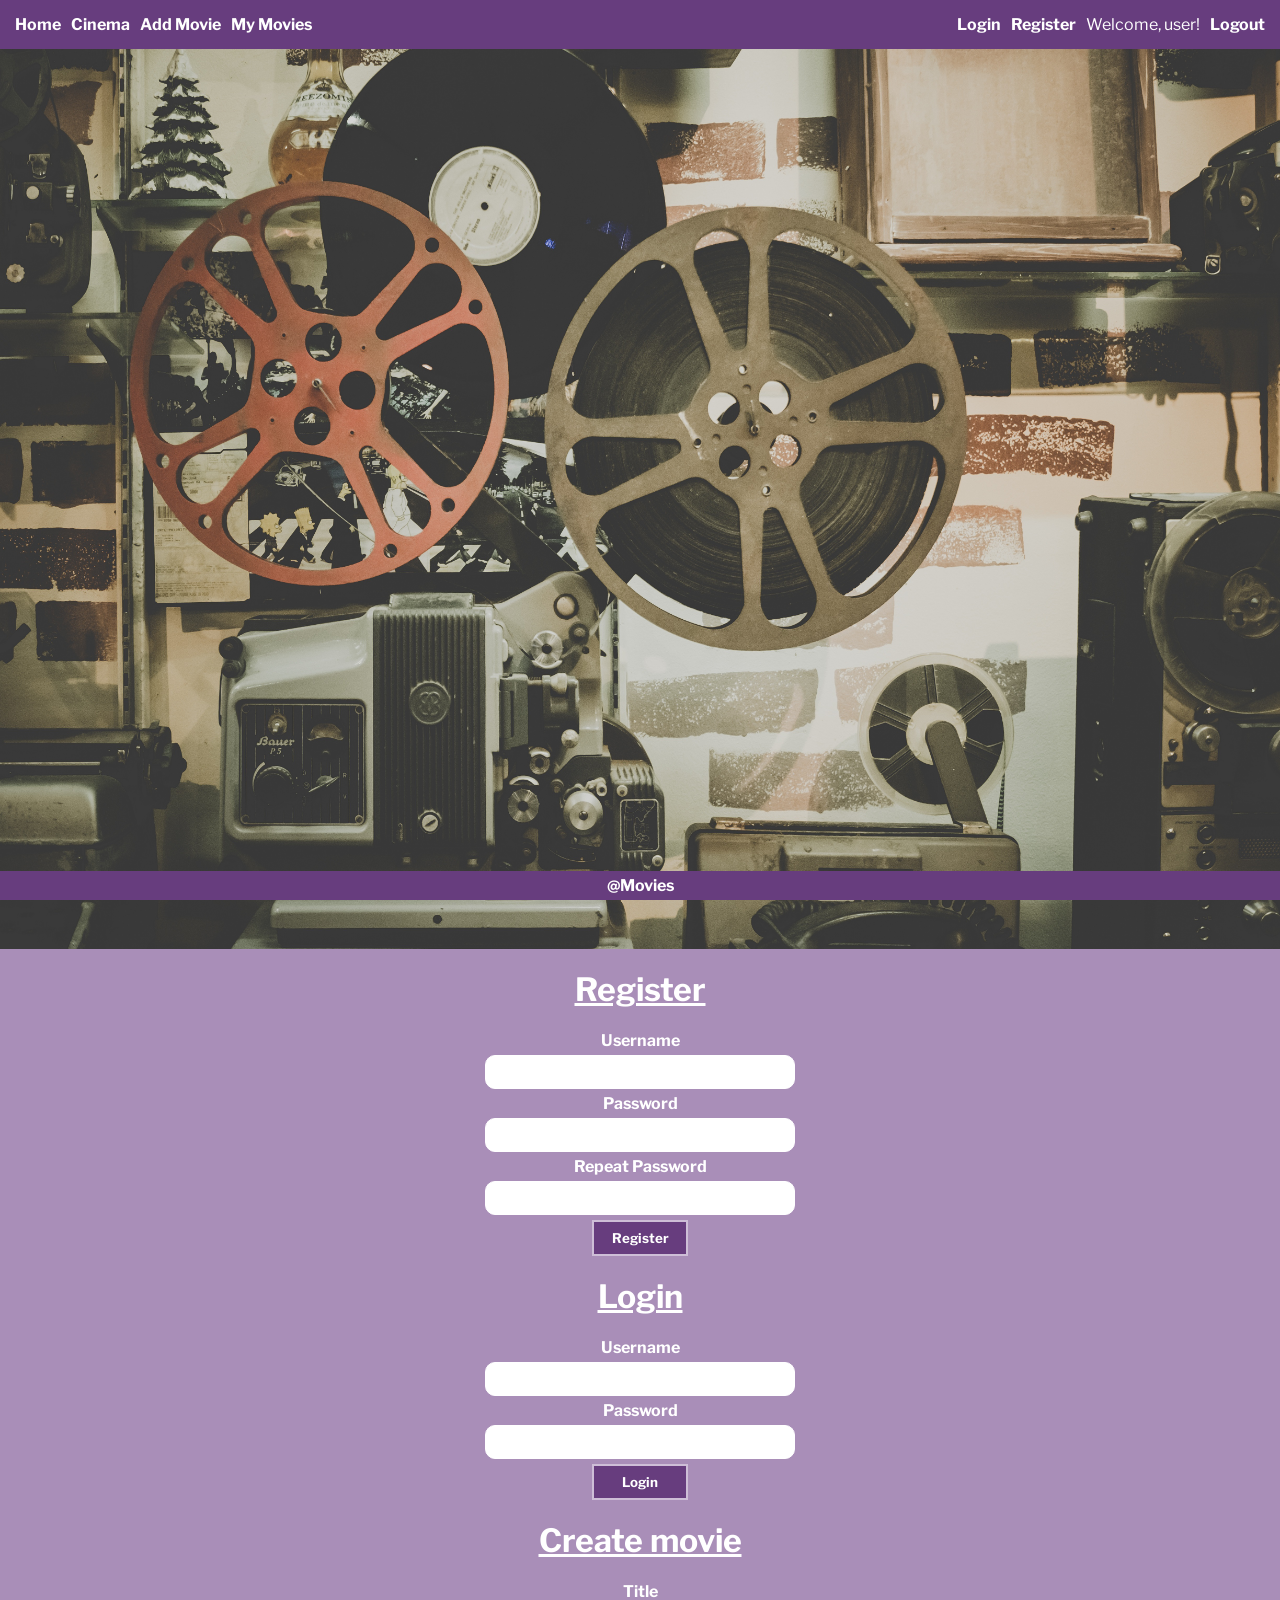
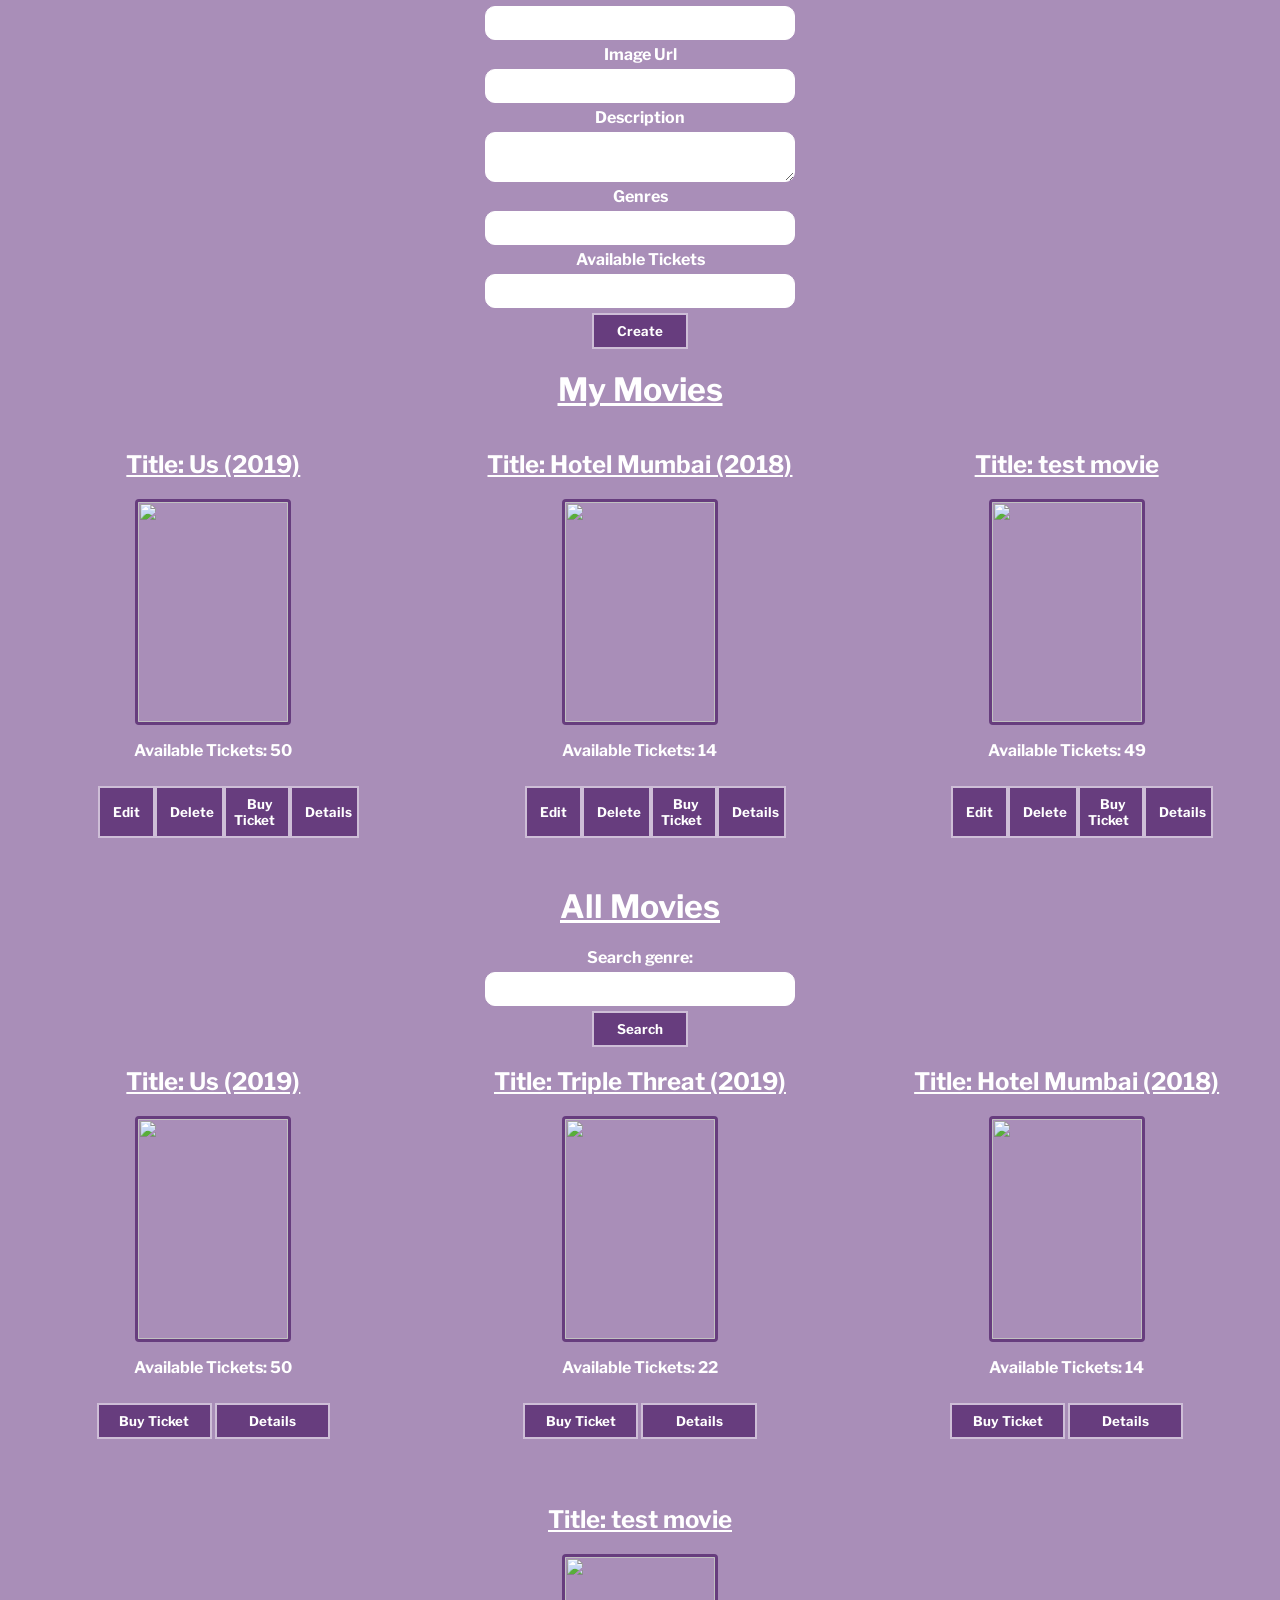
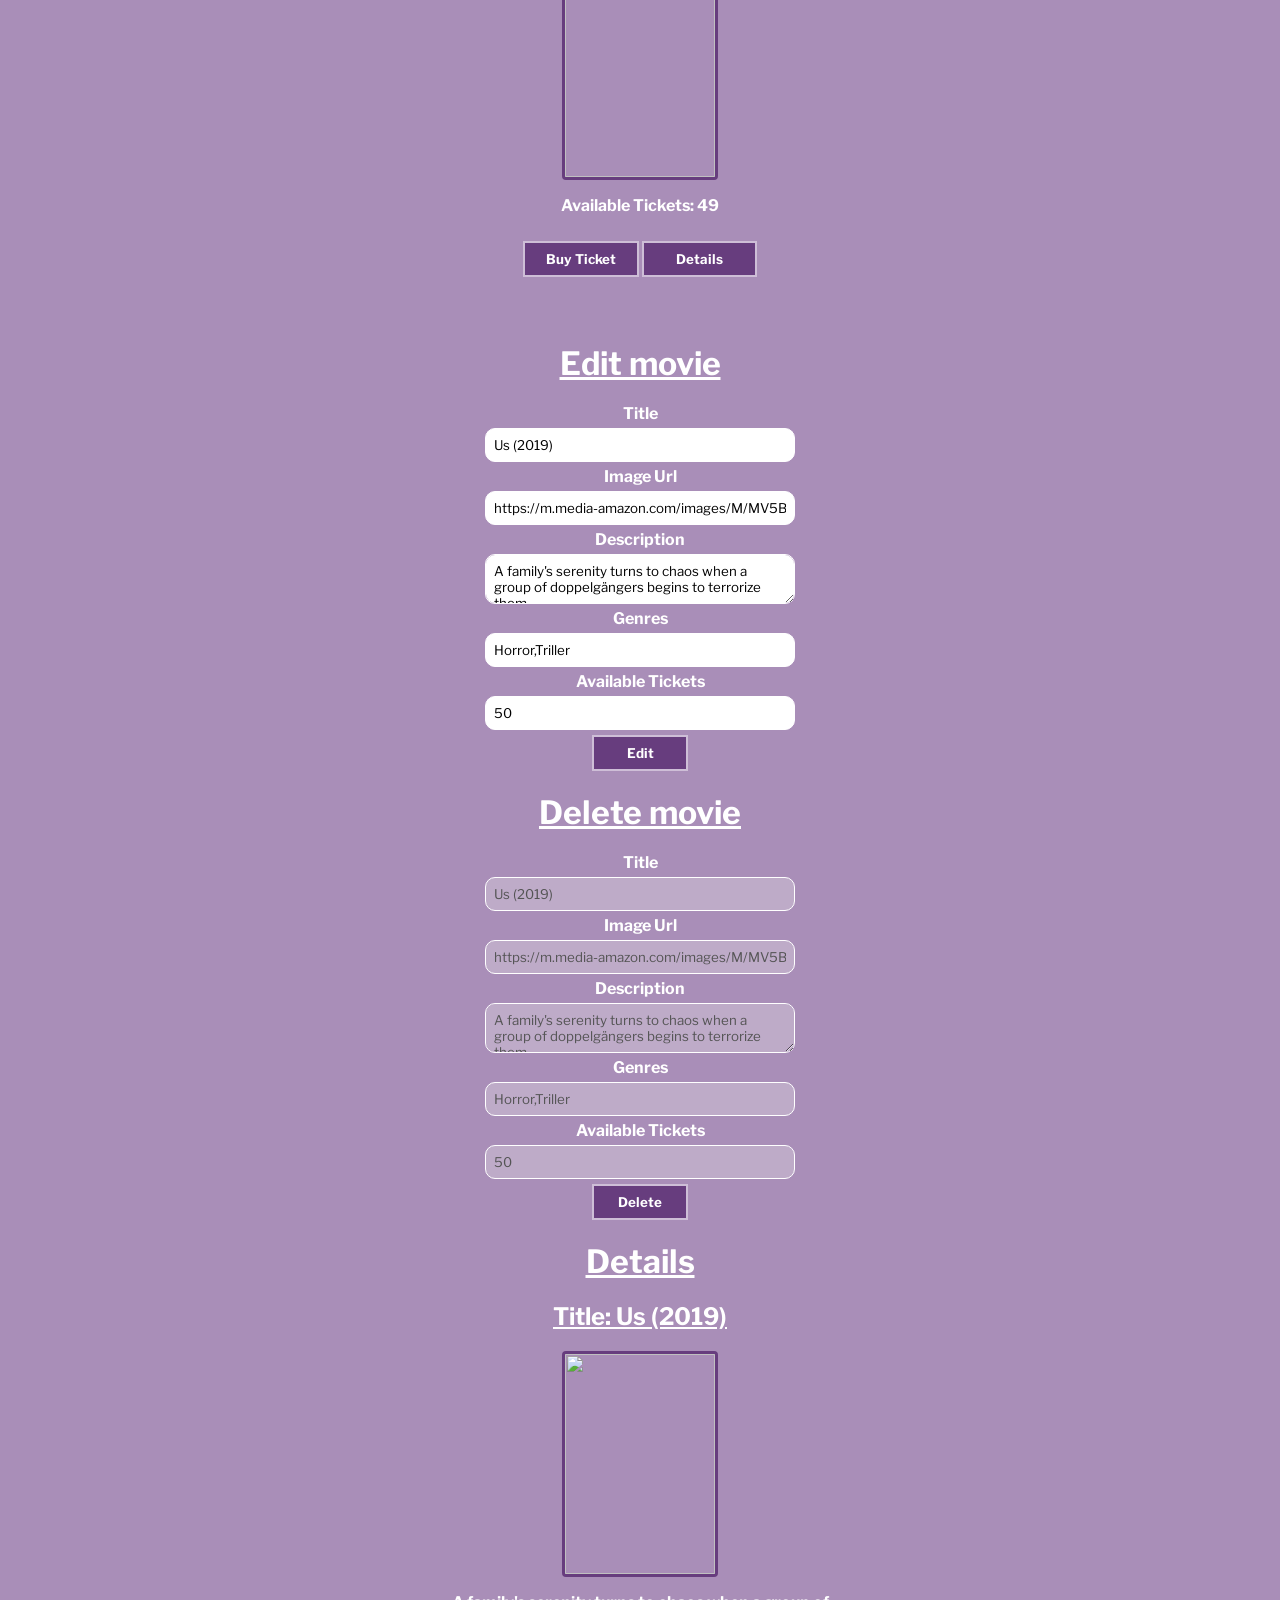
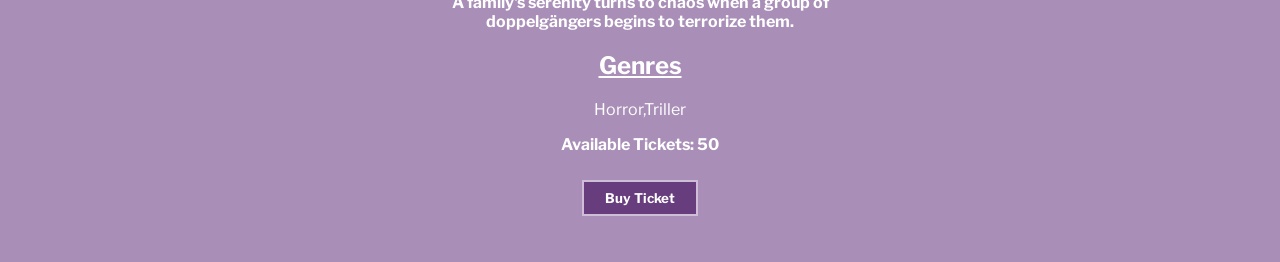
==== 15 Workshop Single Page Application/index.html @ d51a2b86 "Exam Prep - 02. Movies SPA -> skeleton with app.js, controllers and helpers" ====
<html lang="en">

<head>
  <meta charset="UTF-8">
  <title>Movies</title>
  <link rel="stylesheet" href="./node_modules/bootstrap/dist/css/bootstrap.css" />
  <link rel="stylesheet" href="styles/notifications.css" type="text/css">
  <link rel="stylesheet" href="styles/style.css" type="text/css">
</head>

<body>
  <div id="container">
    <nav>
      <ul>
        <li><a href="#">Home</a></li>
        <li><a href="#">Cinema</a></li>
        <li><a href="#">Add Movie</a></li>
        <li><a href="#">My Movies</a></li>
        <li class="right"><a href="#">Logout</a></li>
        <li class="right">Welcome, user!</li>
        <li class="right"><a href="#">Register</a></li>
        <li class="right"><a href="#">Login</a></li>
      </ul>
    </nav>
    <img class="background" src="images/background.jpg">
    <div id="registerForm">
      <h1>Register</h1>
      <form action="" method="POST">
        <label>Username</label>
        <input type="text" name="username" id="registerUsername">
        <label>Password</label>
        <input type="password" name="password" id="registerPassword">
        <label>Repeat Password</label>
        <input type="password" name="repeatPassword" id="registerRepeatPassword">
        <input type="submit" value="Register">
      </form>
    </div>
    <div id="loginForm">
      <h1>Login</h1>
      <form action="" method="POST">
        <label>Username</label>
        <input type="text" name="username" id="loginUsername">
        <label>Password</label>
        <input type="password" name="password" id="loginPassword">
        <input type="submit" value="Login">
      </form>
    </div>
    <div id="addMovie">
      <h1>Create movie</h1>
      <form action="" method="POST">
        <label>Title</label>
        <input type="text" name="title" id="createTitle">
        <label>Image Url</label>
        <input type="text" name="imageUrl" id="createImage">
        <label>Description</label>
        <textarea type="text" name="description" id="createDescription"></textarea>
        <label>Genres</label>
        <input type="text" name="genres" id="createGenres">
        <label>Available Tickets</label>
        <input type="number" name="tickets" id="createTickets">
        <input type="submit" value="Create">
      </form>
    </div>
    <div id="myMovies">
      <h1>My Movies</h1>
      <div class="movies">
        <div class="movie">
          <h2>Title: Us (2019)</h2>
          <img
            src="https://m.media-amazon.com/images/M/MV5BZTliNWJhM2YtNDc1MC00YTk1LWE2MGYtZmE4M2Y5ODdlNzQzXkEyXkFqcGdeQXVyMzY0MTE3NzU@._V1_UX140_CR0,0,140,209_AL_.jpg">
          <p>Available Tickets: 50</p>
          <div class="btn-group">
            <button><a href="#">Edit</a></button>
            <button><a href="#">Delete</a></button>
            <button><a href="#">Buy Ticket</a></button>
            <button><a href="#">Details</a></button>
          </div>
        </div>
        <div class="movie">
          <h2>Title: Hotel Mumbai (2018)</h2>
          <img
            src="https://m.media-amazon.com/images/M/MV5BYTJlZWY2YjYtZGIxMy00MDEwLTliNzMtZGM3MDQ1NzlmNDY1XkEyXkFqcGdeQXVyNDY2MjcyOTQ@._V1_UY209_CR0,0,140,209_AL_.jpg">
          <p>Available Tickets: 14</p>
          <div class="btn-group">
            <button><a href="#">Edit</a></button>
            <button><a href="#">Delete</a></button>
            <button><a href="#">Buy Ticket</a></button>
            <button><a href="#">Details</a></button>
          </div>
        </div>
        <div class="movie">
          <h2>Title: test movie</h2>
          <img src="https://m.media-amazon.com/images/M/MV5BMTQzOTUyODMyOV5BMl5BanBnXkFtZTcwNzY2MzU1MQ@@._V1_.jpg">
          <p>Available Tickets: 49</p>
          <div class="btn-group">
            <button><a href="#">Edit</a></button>
            <button><a href="#">Delete</a></button>
            <button><a href="#">Buy Ticket</a></button>
            <button><a href="#">Details</a></button>
          </div>
        </div>
      </div>
    </div>
    <div id="cinema">
      <h1>All Movies</h1>
      <form action="" method="GET">
        <label>Search genre:</label>
        <input type="text" name="search">
        <input type="submit" value="Search">
      </form>
      <div class="movies">
        <div class="movie">
          <h2>Title: Us (2019)</h2>
          <img
            src="https://m.media-amazon.com/images/M/MV5BZTliNWJhM2YtNDc1MC00YTk1LWE2MGYtZmE4M2Y5ODdlNzQzXkEyXkFqcGdeQXVyMzY0MTE3NzU@._V1_UX140_CR0,0,140,209_AL_.jpg">
          <p>Available Tickets: 50</p><button><a href="#">Buy Ticket</a></button>
          <button><a href="#">Details</a></button>
        </div>
        <div class="movie">
          <h2>Title: Triple Threat (2019)</h2>
          <img
            src="https://m.media-amazon.com/images/M/MV5BYTY1MjRhYmYtZDg4Yy00ZWRiLWIwYzktZThkY2E0YjZlNjgxXkEyXkFqcGdeQXVyMTc3MjY3NTY@._V1_UY209_CR0,0,140,209_AL_.jpg">
          <p>Available Tickets: 22</p><button><a href="#">Buy Ticket</a></button>
          <button><a href="#">Details</a></button>
        </div>
        <div class="movie">
          <h2>Title: Hotel Mumbai (2018)</h2>
          <img
            src="https://m.media-amazon.com/images/M/MV5BYTJlZWY2YjYtZGIxMy00MDEwLTliNzMtZGM3MDQ1NzlmNDY1XkEyXkFqcGdeQXVyNDY2MjcyOTQ@._V1_UY209_CR0,0,140,209_AL_.jpg">
          <p>Available Tickets: 14</p><button><a href="#">Buy Ticket</a></button>
          <button><a href="#">Details</a></button>
        </div>
        <div class="movie">
          <h2>Title: test movie</h2>
          <img src="https://m.media-amazon.com/images/M/MV5BMTQzOTUyODMyOV5BMl5BanBnXkFtZTcwNzY2MzU1MQ@@._V1_.jpg">
          <p>Available Tickets: 49</p><button><a href="#">Buy Ticket</a></button>
          <button><a href="#">Details</a></button>
        </div>
      </div>
    </div>
    <div id="editMovie">
      <h1>Edit movie</h1>
      <form action="#" method="POST">
        <label>Title</label>
        <input type="text" name="title" value="Us (2019)" id="editTitle">
        <label>Image Url</label>
        <input type="text" name="imageUrl" id="editImage"
          value="https://m.media-amazon.com/images/M/MV5BZTliNWJhM2YtNDc1MC00YTk1LWE2MGYtZmE4M2Y5ODdlNzQzXkEyXkFqcGdeQXVyMzY0MTE3NzU@._V1_UX140_CR0,0,140,209_AL_.jpg">
        <label>Description</label>
        <textarea type="text" id="editDescription"
          name="description">A family's serenity turns to chaos when a group of doppelgängers begins to terrorize them.</textarea>
        <label>Genres</label>
        <input type="text" name="genres" value="Horror,Triller" id="editGenres">
        <label>Available Tickets</label>
        <input type="number" name="tickets" value="50" id="editTickets">
        <input type="submit" value="Edit">
      </form>
    </div>
    <div id="deleteMovie">
      <h1>Delete movie</h1>
      <form action="#" method="POST">
        <label>Title</label>
        <input type="text" name="title" value="Us (2019)" disabled="">
        <label>Image Url</label>
        <input type="text" name="imageUrl"
          value="https://m.media-amazon.com/images/M/MV5BZTliNWJhM2YtNDc1MC00YTk1LWE2MGYtZmE4M2Y5ODdlNzQzXkEyXkFqcGdeQXVyMzY0MTE3NzU@._V1_UX140_CR0,0,140,209_AL_.jpg"
          disabled="">
        <label>Description</label>
        <textarea type="text" name="description"
          disabled="">A family's serenity turns to chaos when a group of doppelgängers begins to terrorize them.</textarea>
        <label>Genres</label>
        <input type="text" name="genres" value="Horror,Triller" disabled="">
        <label>Available Tickets</label>
        <input type="number" name="tickets" value="50" disabled="">
        <input type="submit" value="Delete">
      </form>
    </div>
    <div id="detailsMovie">
      <h1>Details</h1>
      <div class="movie">
        <h2>Title: Us (2019)</h2>
        <img
          src="https://m.media-amazon.com/images/M/MV5BZTliNWJhM2YtNDc1MC00YTk1LWE2MGYtZmE4M2Y5ODdlNzQzXkEyXkFqcGdeQXVyMzY0MTE3NzU@._V1_UX140_CR0,0,140,209_AL_.jpg">
        <p>A family's serenity turns to chaos when a group of doppelgängers begins to terrorize them.</p>
        <h2>Genres</h2>
        <ul class="genres">
          <li>Horror,Triller</li>
        </ul>
        <p>Available Tickets: 50</p>
        <button><a href="#">Buy Ticket</a></button>
      </div>
    </div>
    <footer>@Movies</footer>
  </div>

  <script src="./node_modules/jquery/dist/jquery.js"></script>
  <script src="./node_modules/bootstrap/dist/js/bootstrap.js"></script>
</body>

<!-- <<<- Libraries  ->>> -->

<!--Node Modules-->
<script src="./node_modules/jquery/dist/jquery.js"></script>
<script src="./node_modules/bootstrap/dist/js/bootstrap.js"></script>
<script src="./node_modules/handlebars/dist/handlebars.js"></script>
<script src="./node_modules/sammy/lib/sammy.js"></script>
<script src="./node_modules/sammy/lib/min/sammy-0.7.6.min.js"></script>
<script src="./node_modules/sammy/lib/min/plugins/sammy.handlebars-0.7.6.min.js"></script>

<!-- Helpers -->
<script src="./helpers/requester.js"></script>
<script src="./helpers/helper.js"></script>

<!-- Controllers -->
<script src="./controllers/homeController.js"></script>
<script src="./controllers/userController.js"></script>
<!--<script src="./controllers/eventController.js"></script>-->

<!-- Models -->
<!--<script src='./models/userModel.js'></script>-->
<!--<script src='./models/eventModel.js'></script>-->

<!-- App -->
<!--<script src="./app.js"></script>-->

</html>
---- 15 Workshop Single Page Application/styles/notifications.css ----
#notifications {
    float: right;
    position: absolute;
    top: 0;
    right: 0;
    text-align: center;
    margin: 1em;
}

.notification {
    font-size: 1.5em;
    color: #ffffff;
    display: none;
    text-align: right;
}

.notification>span {
    display: inline-block;
    padding:  0.5em 2em 0.5em 2em;
    border-radius: 10px;
}

#loadingBox>span {
    background: #7CB3E9;
}
#infoBox>span {
    background: #393;
}
#errorBox>span {
    background: #F50;
}
---- 15 Workshop Single Page Application/styles/style.css ----
@import url('https://fonts.googleapis.com/css?family=Libre+Franklin');

* {
  font-family: 'Libre Franklin',
  sans-serif;
}

body {
  margin: 0;
  padding: 0;
  background: #A98EB8;
}

h1, h2 {
  text-align: center;
  color: white;
  text-decoration: underline;
  font-weight: bold;
}

p {
   text-align: center;
   color: white;
   font-weight: bold;
}

img {
  border-radius: 4px;
  border: 3px solid #673D7E;
  width: 150px;
  height: 220px;
}

img.background {
  width: 100%;
  border-radius: 0;
  border: none;
  height: 100vh;
}

/*Header styles*/
nav {
  background: #673D7E;
  padding: 10px;
}

nav ul li a{
  list-style: none;
  text-decoration: none;
  color: white;
  font-weight: bold;
}


a:hover {
  color: white;
  outline: none;
  cursor: pointer;
}


nav ul li a:hover,
button a {
  color: white;
  text-decoration: underline;
}

nav ul {
  display: inline-block;
  width: 100%;
  margin: 0;
  padding: 0;
}

nav li,
button a {
  padding: 5px;
  list-style: none;
  text-decoration: none;
  color: white;
}

nav li {
  float: left;
}

nav li.right {
  float: right;
}

/*Form style*/
form {
  display: grid;
  width: 25%;
  margin: 0 auto;
  text-align: center;
  color: white;
  font-weight: bold;
}

input[type="text"],
input[type="password"],
input[type="number"],
textarea {
  padding: 8px;
  margin: 5px;
  border-radius: 10px;
  outline: none;
  border: 1px solid white;
}

input[type="submit"],
button {
  border: 2px solid #CEBED7;
  background: #673D7E;
  background-position: center;
  background-size: cover;
  color: white;
  font-weight: bold;
  width: 30%;
  margin: 0 auto;
  padding: 8px;
}

input[type="submit"]:hover {
  border: 2px solid #673D7E;
  background: #CEBED7;
  color: #673D7E;
  text-decoration: underline;
}

/*Movies styles*/
div.movies {
  display: flex;
  justify-content: start;
  flex-wrap: wrap;
  width: 100%;
}

div.movie {
  display: block;
  margin: 0 auto;
  text-align: center;
  width: 30%;;
}

div.btn-group {
  display: flex;
  width: 60%;
  margin: 0 auto;
}

ul.genres {
  list-style-type: none;
  margin: 0;
  padding: 0;
  color: white;
}

div.movie button {
  margin: 10px auto 12% auto;
}

div.movie button:hover {
  color: white !important;
  outline: none;
  cursor: pointer;
}

/*Footer styles*/
footer {
  position: fixed;
  bottom: 0;
  left: 0;
  right: 0;
  text-align: center;
  padding: 5px;
  background: #673D7E;
  color: white;
  font-weight: bold;
}
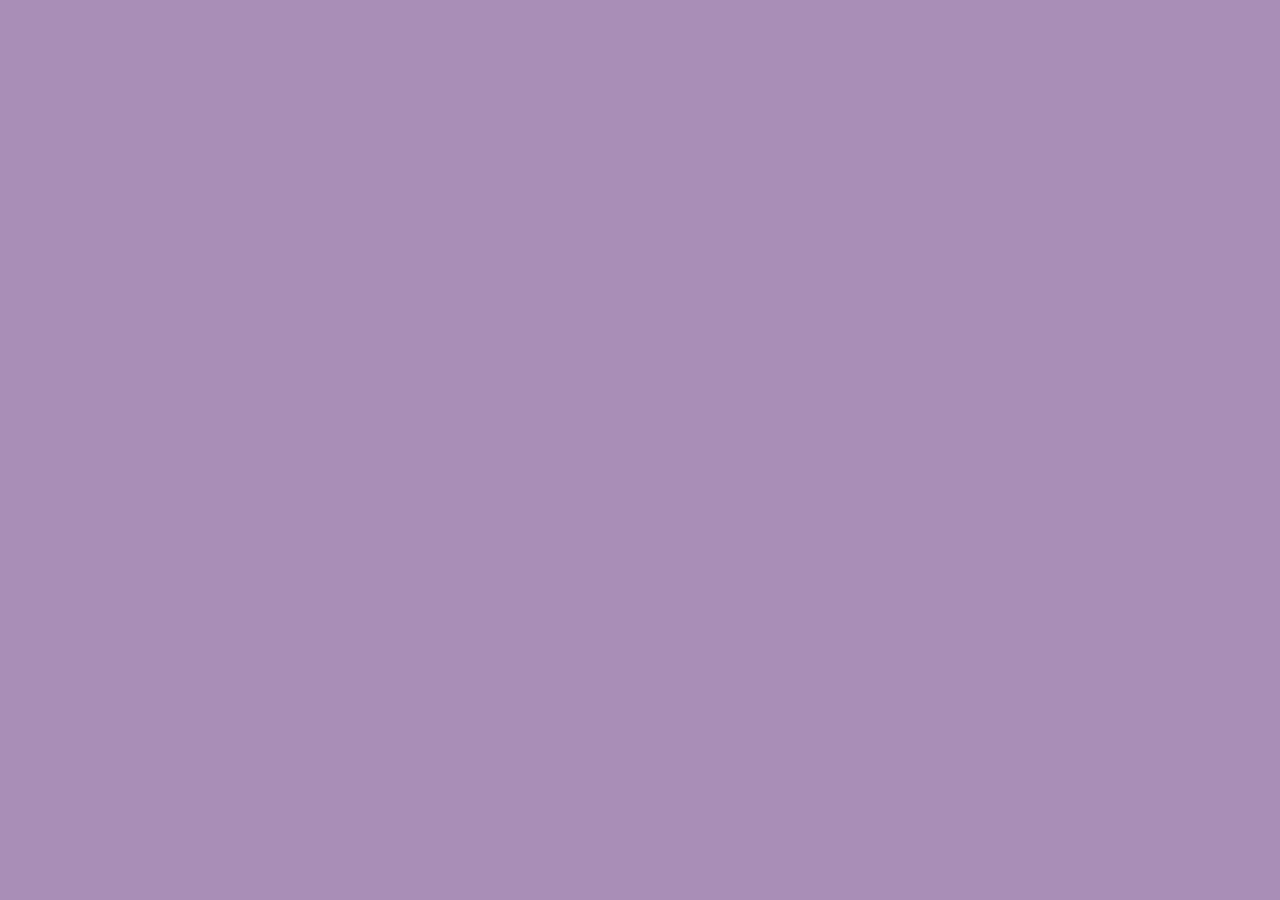
==== commit 8cd16413: "Exam Prep - 02. Movies SPA -> added functionality for create, load, edit and delete movies" ====
--- a/15 Workshop Single Page Application/index.html
+++ b/15 Workshop Single Page Application/index.html
@@ -10,195 +10,11 @@
 
 <body>
   <div id="container">
-    <nav>
-      <ul>
-        <li><a href="#">Home</a></li>
-        <li><a href="#">Cinema</a></li>
-        <li><a href="#">Add Movie</a></li>
-        <li><a href="#">My Movies</a></li>
-        <li class="right"><a href="#">Logout</a></li>
-        <li class="right">Welcome, user!</li>
-        <li class="right"><a href="#">Register</a></li>
-        <li class="right"><a href="#">Login</a></li>
-      </ul>
-    </nav>
-    <img class="background" src="images/background.jpg">
-    <div id="registerForm">
-      <h1>Register</h1>
-      <form action="" method="POST">
-        <label>Username</label>
-        <input type="text" name="username" id="registerUsername">
-        <label>Password</label>
-        <input type="password" name="password" id="registerPassword">
-        <label>Repeat Password</label>
-        <input type="password" name="repeatPassword" id="registerRepeatPassword">
-        <input type="submit" value="Register">
-      </form>
-    </div>
-    <div id="loginForm">
-      <h1>Login</h1>
-      <form action="" method="POST">
-        <label>Username</label>
-        <input type="text" name="username" id="loginUsername">
-        <label>Password</label>
-        <input type="password" name="password" id="loginPassword">
-        <input type="submit" value="Login">
-      </form>
-    </div>
-    <div id="addMovie">
-      <h1>Create movie</h1>
-      <form action="" method="POST">
-        <label>Title</label>
-        <input type="text" name="title" id="createTitle">
-        <label>Image Url</label>
-        <input type="text" name="imageUrl" id="createImage">
-        <label>Description</label>
-        <textarea type="text" name="description" id="createDescription"></textarea>
-        <label>Genres</label>
-        <input type="text" name="genres" id="createGenres">
-        <label>Available Tickets</label>
-        <input type="number" name="tickets" id="createTickets">
-        <input type="submit" value="Create">
-      </form>
-    </div>
-    <div id="myMovies">
-      <h1>My Movies</h1>
-      <div class="movies">
-        <div class="movie">
-          <h2>Title: Us (2019)</h2>
-          <img
-            src="https://m.media-amazon.com/images/M/MV5BZTliNWJhM2YtNDc1MC00YTk1LWE2MGYtZmE4M2Y5ODdlNzQzXkEyXkFqcGdeQXVyMzY0MTE3NzU@._V1_UX140_CR0,0,140,209_AL_.jpg">
-          <p>Available Tickets: 50</p>
-          <div class="btn-group">
-            <button><a href="#">Edit</a></button>
-            <button><a href="#">Delete</a></button>
-            <button><a href="#">Buy Ticket</a></button>
-            <button><a href="#">Details</a></button>
-          </div>
-        </div>
-        <div class="movie">
-          <h2>Title: Hotel Mumbai (2018)</h2>
-          <img
-            src="https://m.media-amazon.com/images/M/MV5BYTJlZWY2YjYtZGIxMy00MDEwLTliNzMtZGM3MDQ1NzlmNDY1XkEyXkFqcGdeQXVyNDY2MjcyOTQ@._V1_UY209_CR0,0,140,209_AL_.jpg">
-          <p>Available Tickets: 14</p>
-          <div class="btn-group">
-            <button><a href="#">Edit</a></button>
-            <button><a href="#">Delete</a></button>
-            <button><a href="#">Buy Ticket</a></button>
-            <button><a href="#">Details</a></button>
-          </div>
-        </div>
-        <div class="movie">
-          <h2>Title: test movie</h2>
-          <img src="https://m.media-amazon.com/images/M/MV5BMTQzOTUyODMyOV5BMl5BanBnXkFtZTcwNzY2MzU1MQ@@._V1_.jpg">
-          <p>Available Tickets: 49</p>
-          <div class="btn-group">
-            <button><a href="#">Edit</a></button>
-            <button><a href="#">Delete</a></button>
-            <button><a href="#">Buy Ticket</a></button>
-            <button><a href="#">Details</a></button>
-          </div>
-        </div>
-      </div>
-    </div>
-    <div id="cinema">
-      <h1>All Movies</h1>
-      <form action="" method="GET">
-        <label>Search genre:</label>
-        <input type="text" name="search">
-        <input type="submit" value="Search">
-      </form>
-      <div class="movies">
-        <div class="movie">
-          <h2>Title: Us (2019)</h2>
-          <img
-            src="https://m.media-amazon.com/images/M/MV5BZTliNWJhM2YtNDc1MC00YTk1LWE2MGYtZmE4M2Y5ODdlNzQzXkEyXkFqcGdeQXVyMzY0MTE3NzU@._V1_UX140_CR0,0,140,209_AL_.jpg">
-          <p>Available Tickets: 50</p><button><a href="#">Buy Ticket</a></button>
-          <button><a href="#">Details</a></button>
-        </div>
-        <div class="movie">
-          <h2>Title: Triple Threat (2019)</h2>
-          <img
-            src="https://m.media-amazon.com/images/M/MV5BYTY1MjRhYmYtZDg4Yy00ZWRiLWIwYzktZThkY2E0YjZlNjgxXkEyXkFqcGdeQXVyMTc3MjY3NTY@._V1_UY209_CR0,0,140,209_AL_.jpg">
-          <p>Available Tickets: 22</p><button><a href="#">Buy Ticket</a></button>
-          <button><a href="#">Details</a></button>
-        </div>
-        <div class="movie">
-          <h2>Title: Hotel Mumbai (2018)</h2>
-          <img
-            src="https://m.media-amazon.com/images/M/MV5BYTJlZWY2YjYtZGIxMy00MDEwLTliNzMtZGM3MDQ1NzlmNDY1XkEyXkFqcGdeQXVyNDY2MjcyOTQ@._V1_UY209_CR0,0,140,209_AL_.jpg">
-          <p>Available Tickets: 14</p><button><a href="#">Buy Ticket</a></button>
-          <button><a href="#">Details</a></button>
-        </div>
-        <div class="movie">
-          <h2>Title: test movie</h2>
-          <img src="https://m.media-amazon.com/images/M/MV5BMTQzOTUyODMyOV5BMl5BanBnXkFtZTcwNzY2MzU1MQ@@._V1_.jpg">
-          <p>Available Tickets: 49</p><button><a href="#">Buy Ticket</a></button>
-          <button><a href="#">Details</a></button>
-        </div>
-      </div>
-    </div>
-    <div id="editMovie">
-      <h1>Edit movie</h1>
-      <form action="#" method="POST">
-        <label>Title</label>
-        <input type="text" name="title" value="Us (2019)" id="editTitle">
-        <label>Image Url</label>
-        <input type="text" name="imageUrl" id="editImage"
-          value="https://m.media-amazon.com/images/M/MV5BZTliNWJhM2YtNDc1MC00YTk1LWE2MGYtZmE4M2Y5ODdlNzQzXkEyXkFqcGdeQXVyMzY0MTE3NzU@._V1_UX140_CR0,0,140,209_AL_.jpg">
-        <label>Description</label>
-        <textarea type="text" id="editDescription"
-          name="description">A family's serenity turns to chaos when a group of doppelgängers begins to terrorize them.</textarea>
-        <label>Genres</label>
-        <input type="text" name="genres" value="Horror,Triller" id="editGenres">
-        <label>Available Tickets</label>
-        <input type="number" name="tickets" value="50" id="editTickets">
-        <input type="submit" value="Edit">
-      </form>
-    </div>
-    <div id="deleteMovie">
-      <h1>Delete movie</h1>
-      <form action="#" method="POST">
-        <label>Title</label>
-        <input type="text" name="title" value="Us (2019)" disabled="">
-        <label>Image Url</label>
-        <input type="text" name="imageUrl"
-          value="https://m.media-amazon.com/images/M/MV5BZTliNWJhM2YtNDc1MC00YTk1LWE2MGYtZmE4M2Y5ODdlNzQzXkEyXkFqcGdeQXVyMzY0MTE3NzU@._V1_UX140_CR0,0,140,209_AL_.jpg"
-          disabled="">
-        <label>Description</label>
-        <textarea type="text" name="description"
-          disabled="">A family's serenity turns to chaos when a group of doppelgängers begins to terrorize them.</textarea>
-        <label>Genres</label>
-        <input type="text" name="genres" value="Horror,Triller" disabled="">
-        <label>Available Tickets</label>
-        <input type="number" name="tickets" value="50" disabled="">
-        <input type="submit" value="Delete">
-      </form>
-    </div>
-    <div id="detailsMovie">
-      <h1>Details</h1>
-      <div class="movie">
-        <h2>Title: Us (2019)</h2>
-        <img
-          src="https://m.media-amazon.com/images/M/MV5BZTliNWJhM2YtNDc1MC00YTk1LWE2MGYtZmE4M2Y5ODdlNzQzXkEyXkFqcGdeQXVyMzY0MTE3NzU@._V1_UX140_CR0,0,140,209_AL_.jpg">
-        <p>A family's serenity turns to chaos when a group of doppelgängers begins to terrorize them.</p>
-        <h2>Genres</h2>
-        <ul class="genres">
-          <li>Horror,Triller</li>
-        </ul>
-        <p>Available Tickets: 50</p>
-        <button><a href="#">Buy Ticket</a></button>
-      </div>
-    </div>
-    <footer>@Movies</footer>
   </div>
 
-  <script src="./node_modules/jquery/dist/jquery.js"></script>
-  <script src="./node_modules/bootstrap/dist/js/bootstrap.js"></script>
 </body>
 
 <!-- <<<- Libraries  ->>> -->
-
 <!--Node Modules-->
 <script src="./node_modules/jquery/dist/jquery.js"></script>
 <script src="./node_modules/bootstrap/dist/js/bootstrap.js"></script>
@@ -214,13 +30,13 @@
 <!-- Controllers -->
 <script src="./controllers/homeController.js"></script>
 <script src="./controllers/userController.js"></script>
-<!--<script src="./controllers/eventController.js"></script>-->
+<script src="./controllers/movieController.js"></script>
 
 <!-- Models -->
 <!--<script src='./models/userModel.js'></script>-->
 <!--<script src='./models/eventModel.js'></script>-->
 
 <!-- App -->
-<!--<script src="./app.js"></script>-->
+<script src="./app.js"></script>
 
 </html>
